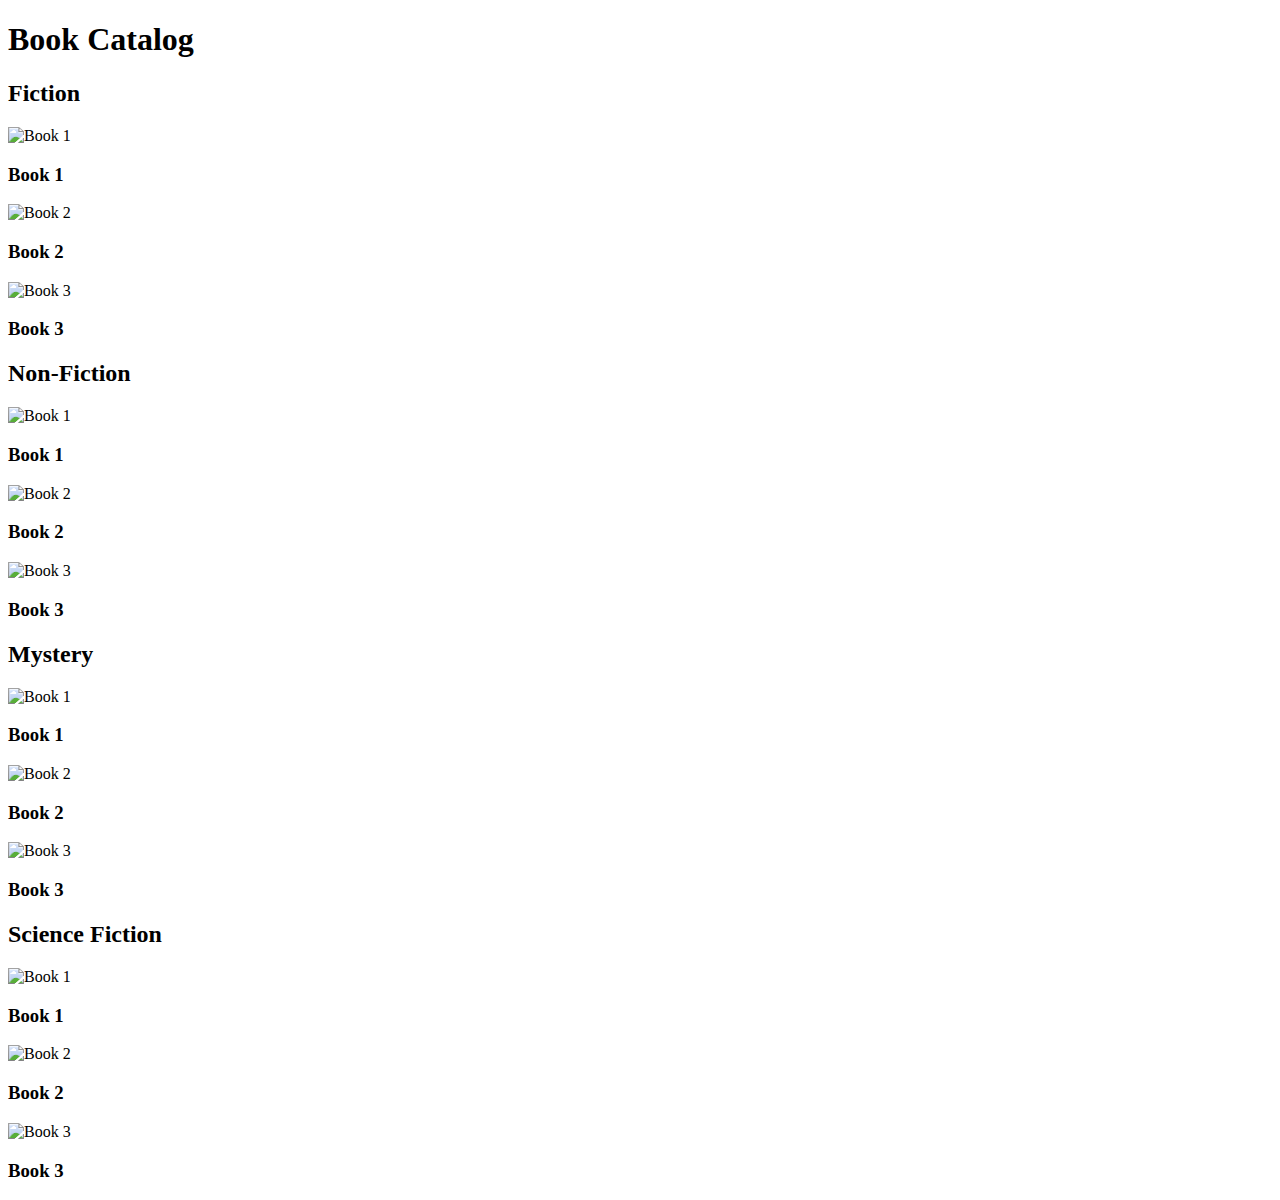
==== catalog.html @ f9148fa6 "Add files via upload" ====
<!DOCTYPE html>
<html lang="en">
<head>
  <meta charset="UTF-8">
  <meta name="viewport" content="width=device-width, initial-scale=1.0">
  <title>Book Catalog</title>
  <link rel="stylesheet" href="./css/styles2.css">
</head>
<body>
  <header>
    <h1>Book Catalog</h1>
  </header>
  <div class="container">
    <div class="category">
      <h2>Fiction</h2>
      <div class="books">
        <div class="book">
          <img src="https://mpd-biblio-covers.imgix.net/9781250267689.jpg?w=450" alt="Book 1">
          <h3>Book 1</h3>
        </div>
        <div class="book">
          <img src="https://www.hachettebookgroup.com/wp-content/uploads/2020/08/9780316341868-2.jpg" alt="Book 2">
          <h3>Book 2</h3>
        </div>
        <div class="book">
          <img src="https://www.hachettebookgroup.com/wp-content/uploads/2021/04/9780316440899-1.jpg" alt="Book 3">
          <h3>Book 3</h3>
        </div>
        <!-- Add more books as needed -->
      </div>
    </div>

    <div class="category">
      <h2>Non-Fiction</h2>
      <div class="books">
        <div class="book">
          <img src="https://b2600043.smushcdn.com/2600043/wp-content/uploads/2019/07/dr_einstein_universe.jpg?lossy=0&strip=1&webp=1" alt="Book 1">
          <h3>Book 1</h3>
        </div>
        <div class="book">
          <img src="https://pictures.abebooks.com/isbn/9780553256154-us.jpg" alt="Book 2">
          <h3>Book 2</h3>
        </div>
        <div class="book">
          <img src="https://pictures.abebooks.com/isbn/9780553176988-us.jpg" alt="Book 3">
          <h3>Book 3</h3>
        </div>
      </div>
    </div>

    <div class="category">
      <h2>Mystery</h2>
      <div class="books">
        <div class="book">
          <img src="https://www.beyondthebookends.com/wp-content/uploads/2020/01/Mr.-Lemoncello.jpg" alt="Book 1">
          <h3>Book 1</h3>
        </div>
        <div class="book">
          <img src="https://i1.wp.com/www.denverpost.com/wp-content/uploads/2021/12/TDP-Z-OTHERFAMILY-01.jpg?fit=620%2C9999px&ssl=1" alt="Book 2">
          <h3>Book 2</h3>
        </div>
        <div class="book">
          <img src="https://novelonmymind.com/wp-content/uploads/2023/03/Gone-Girl-by-Gillian-Flynn.jpg" alt="Book 3">
          <h3>Book 3</h3>
        </div>
      </div>
    </div>

    <div class="category">
      <h2>Science Fiction</h2>
      <div class="books">
        <div class="book">
          <img src="https://cdn.vox-cdn.com/thumbor/ttKjmXVgjA0FtaaQQLfR5UMiI4g=/0x0:792x1200/1120x0/filters:focal(0x0:792x1200):format(webp):no_upscale()/cdn.vox-cdn.com/uploads/chorus_asset/file/21960146/61JfGcL2ljL.jpg" alt="Book 1">
          <h3>Book 1</h3>
        </div>
        <div class="book">
          <img src="https://cdn.vox-cdn.com/thumbor/G_ZqKaPY1tRaDyFS3DszLiRJL5k=/0x0:1399x2100/1120x0/filters:focal(0x0:1399x2100):format(webp):no_upscale()/cdn.vox-cdn.com/uploads/chorus_asset/file/21960151/71UH89XIA8L.jpg" alt="Book 2">
          <h3>Book 2</h3>
        </div>
        <div class="book">
          <img src="https://cdn.vox-cdn.com/thumbor/VRdm78HCL4fMvqIkQNUHKml1N9Y=/0x0:1661x2560/1120x0/filters:focal(0x0:1661x2560):format(webp):no_upscale()/cdn.vox-cdn.com/uploads/chorus_asset/file/21960160/91npjUXXkzL.jpg" alt="Book 3">
          <h3>Book 3</h3>
        </div>
      </div>
    </div>
  </div>

</body>
</html>
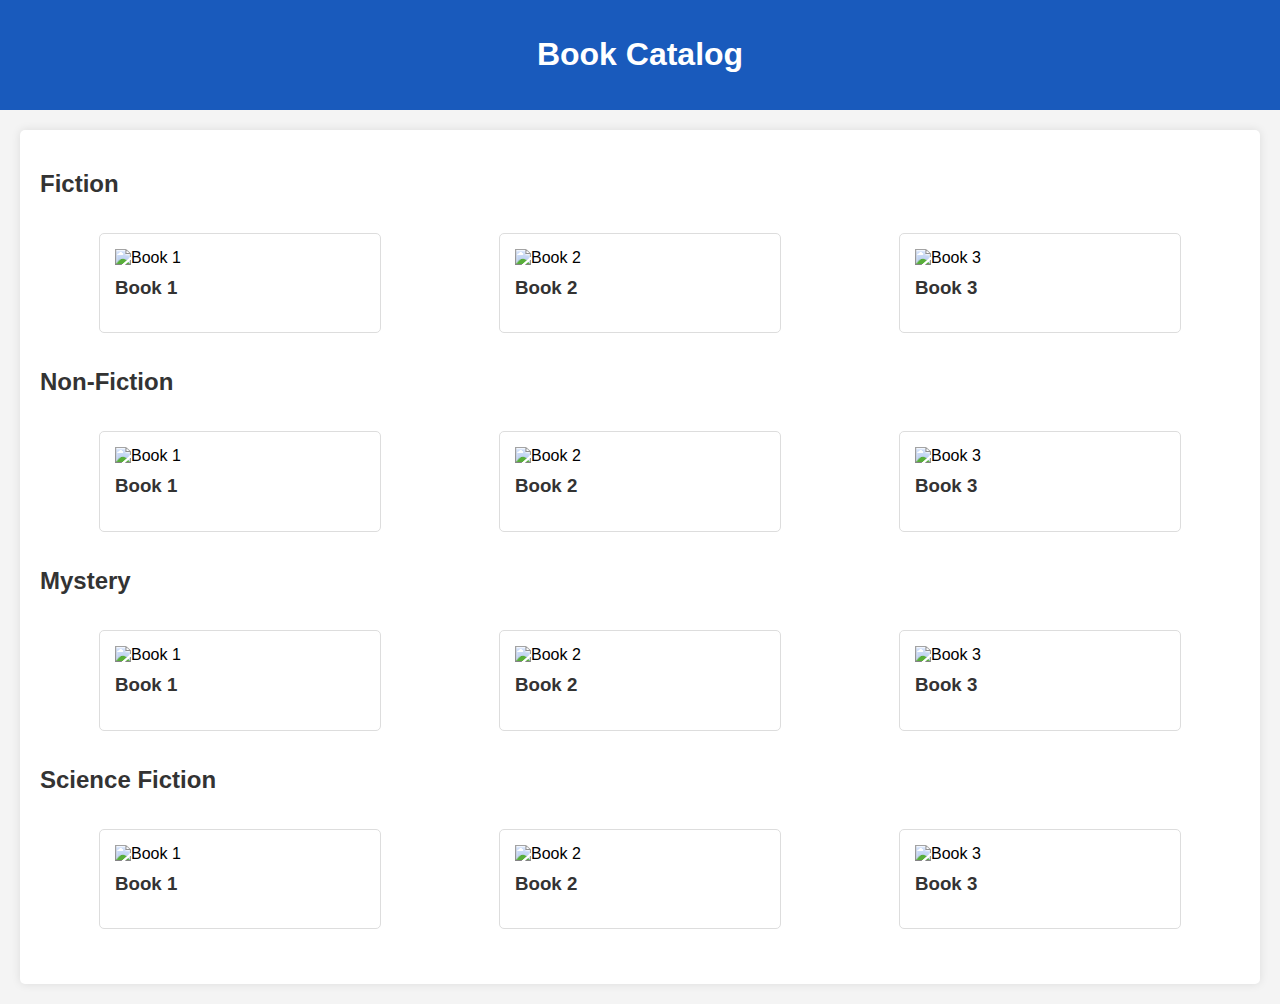
==== commit 040c6cff: "Add files via upload" ====
--- a/catalog.html
+++ b/catalog.html
@@ -4,7 +4,70 @@
   <meta charset="UTF-8">
   <meta name="viewport" content="width=device-width, initial-scale=1.0">
   <title>Book Catalog</title>
-  <link rel="stylesheet" href="./css/styles2.css">
+  <link rel="stylesheet" href="./css/styl2.css">
+  <style>
+    body {
+  font-family: Arial, sans-serif;
+  margin: 0;
+  padding: 0;
+  background-color: #f4f4f4;
+}
+
+header {
+  background-color: #195abc;
+  color: #fff;
+  padding: 15px;
+  text-align: center;
+}
+
+.container {
+  max-width: 1200px;
+  margin: 20px auto;
+  padding: 20px;
+  background-color: #fff;
+  box-shadow: 0 0 10px rgba(0, 0, 0, 0.1);
+  border-radius: 5px;
+}
+
+.category {
+  margin-bottom: 20px;
+}
+
+h2 {
+  color: #333;
+}
+
+.books {
+  display: flex;
+  flex-wrap: wrap;
+  justify-content: space-around;
+}
+
+.book {
+  width: 250px;
+  margin: 15px;
+  padding: 15px;
+  border: 1px solid #ddd;
+  border-radius: 5px;
+  background-color: #fff;
+}
+
+.book img {
+  max-width: 100%;
+  height: auto;
+}
+
+.book h3 {
+  color: #333;
+  margin-top: 10px;
+}
+
+@media screen and (max-width: 600px) {
+  .book {
+    width: 100%;
+  }
+}
+  </style>
 </head>
 <body>
   <header>
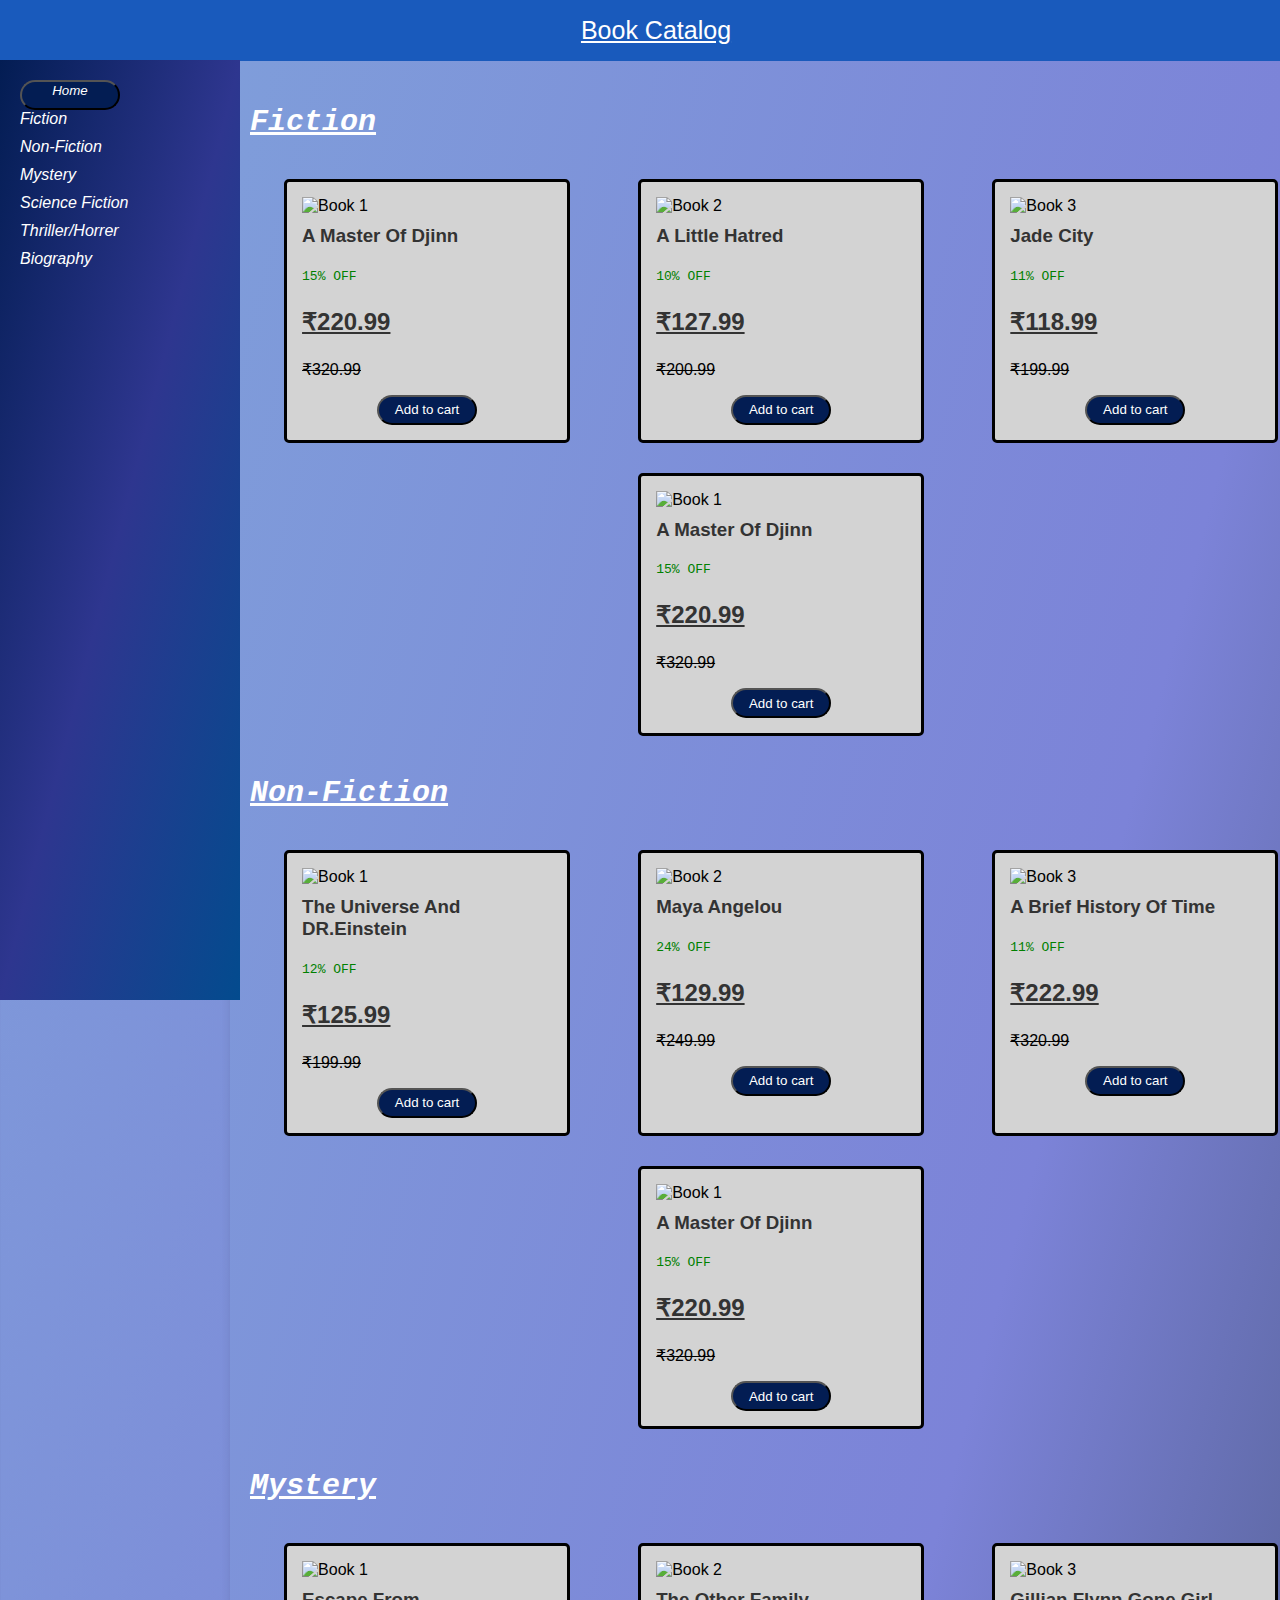
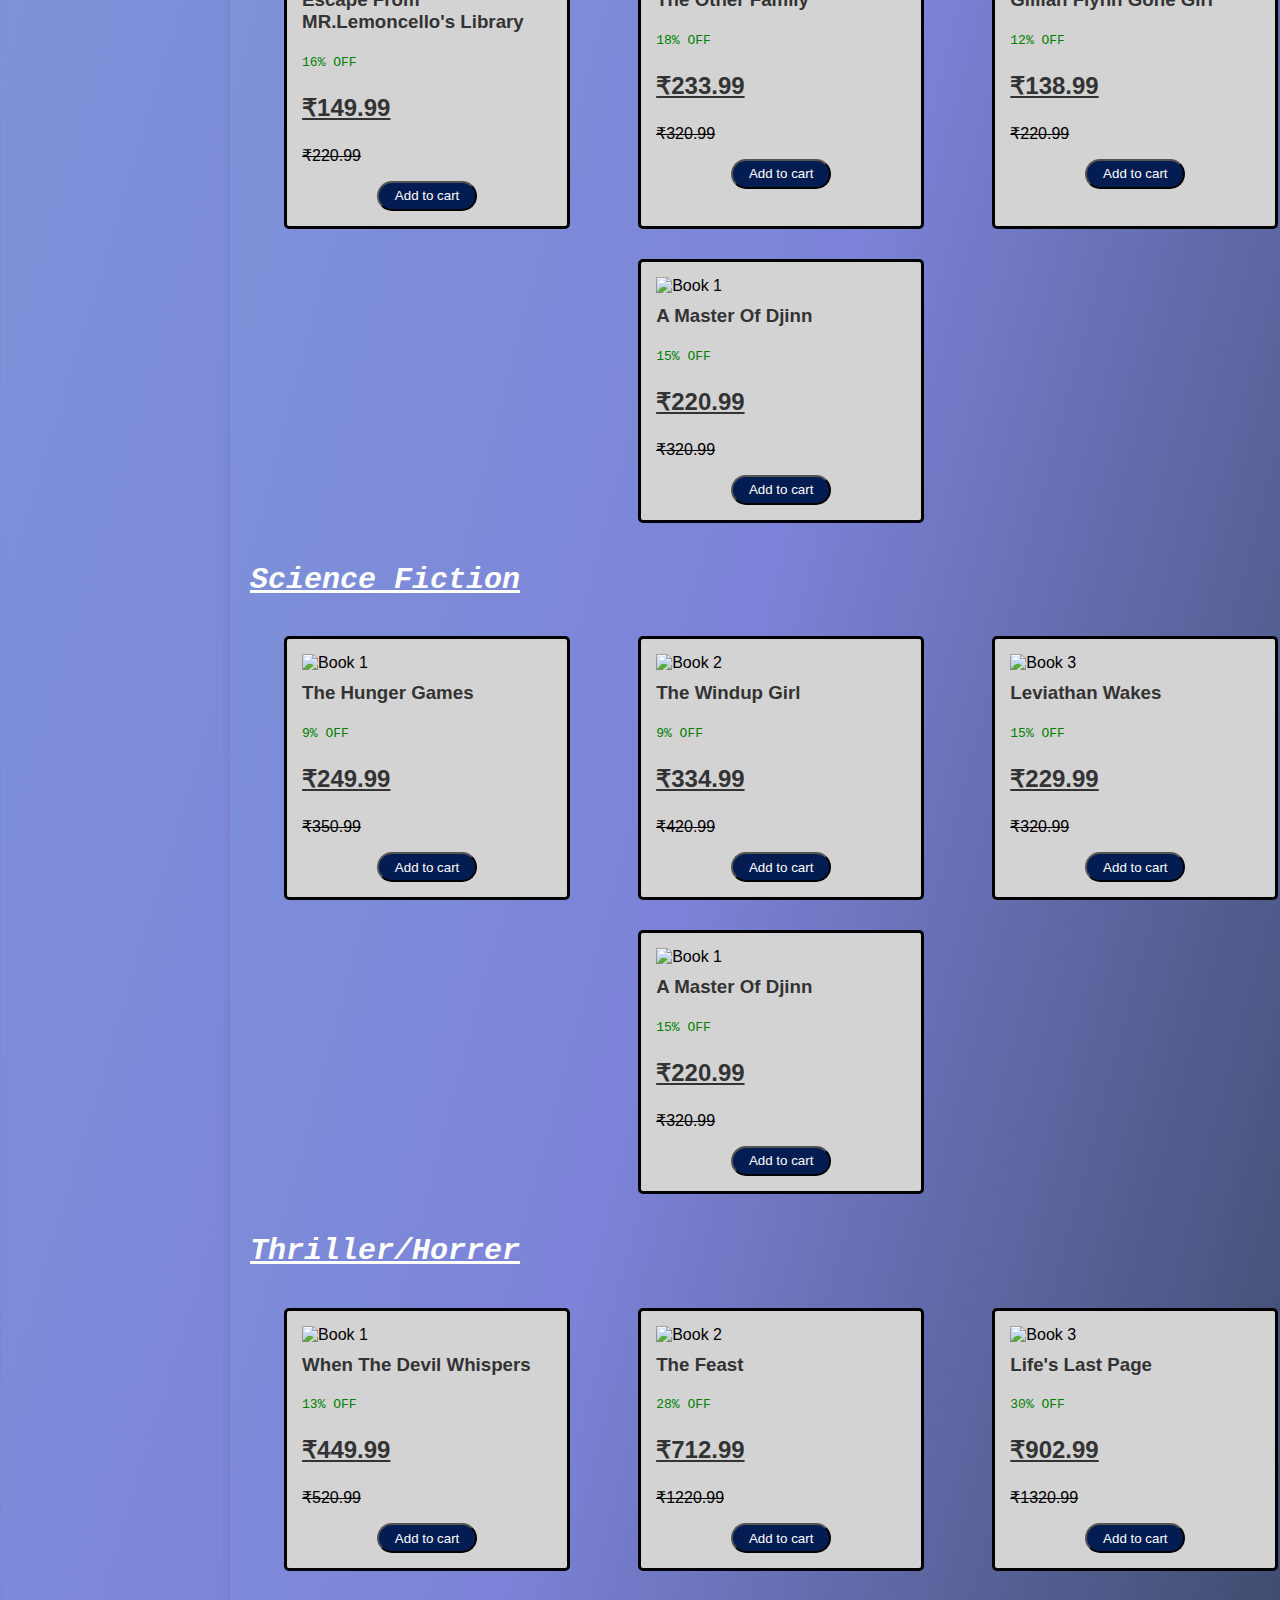
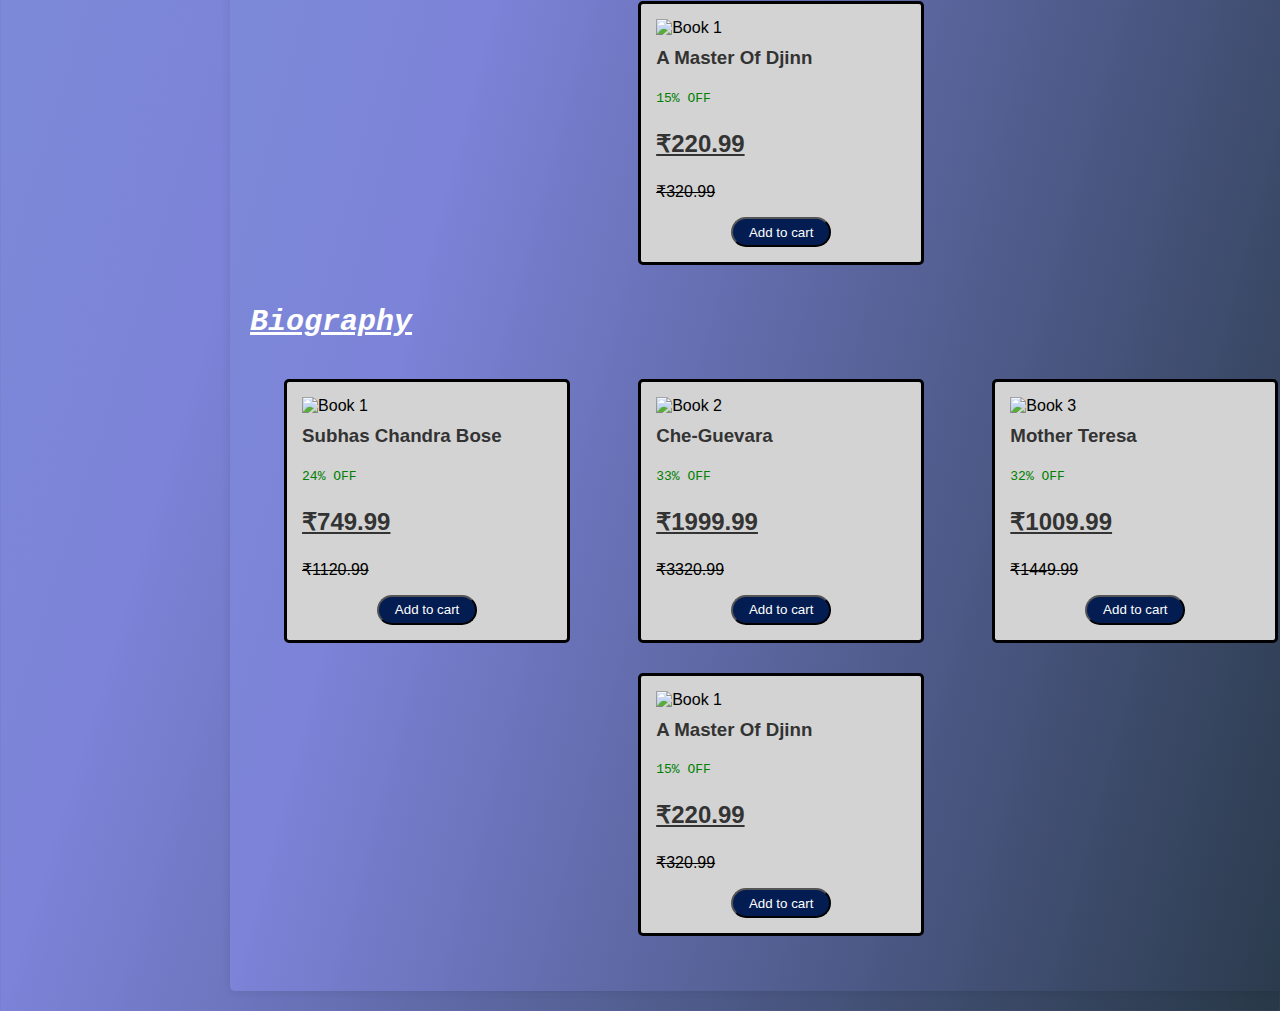
==== commit dbfcfb6d: "Add files via upload" ====
--- a/catalog.html
+++ b/catalog.html
@@ -10,23 +10,32 @@
   font-family: Arial, sans-serif;
   margin: 0;
   padding: 0;
-  background-color: #f4f4f4;
-}
-
-header {
+  background: linear-gradient(to bottom right,#7f9dda,#7c83d8, #283847);
+  overflow-x: hidden;
+}
+header nav{
+  font-size: 25px;
   background-color: #195abc;
-  color: #fff;
-  padding: 15px;
-  text-align: center;
-}
-
+  color: #fff;  
+  padding: 16px;
+  text-align:center;
+  position: fixed;
+  width: 100%;
+}
+header nav:hover{
+  text-decoration: underline;
+}
 .container {
-  max-width: 1200px;
   margin: 20px auto;
+  margin-top: 60px;
+  margin-right: 30px;
+  margin-left: 230px;
   padding: 20px;
-  background-color: #fff;
+  background: linear-gradient(to bottom right,#7f9dda,#7c83d8, #283847);
   box-shadow: 0 0 10px rgba(0, 0, 0, 0.1);
   border-radius: 5px;
+  width: 83%;
+  padding-right: 1rem;
 }
 
 .category {
@@ -47,9 +56,9 @@
   width: 250px;
   margin: 15px;
   padding: 15px;
-  border: 1px solid #ddd;
+  border: 3px solid black;
   border-radius: 5px;
-  background-color: #fff;
+  background-color: lightgrey;
 }
 
 .book img {
@@ -61,92 +70,352 @@
   color: #333;
   margin-top: 10px;
 }
-
 @media screen and (max-width: 600px) {
   .book {
     width: 100%;
   }
 }
+body {
+      display: flex;
+    }
+
+    /* Sidebar styles */
+    aside {
+      margin-top: 60px;
+      margin-right: 1px;
+      width: 200px;
+      background: linear-gradient(to bottom right,#031d53,#2e368f, #034b8e);
+      padding: 20px;
+      color: #031830;
+      transition: margin-left 0.5s;
+      position: fixed;
+      height: 100%;
+      overflow-y: auto;
+    }
+
+    aside a {
+      font-style: italic;
+      display: block;
+      color: #ffffff;
+      text-decoration: none;
+      margin-bottom: 10px;
+    }
+    aside a:hover {
+  text-decoration: underline;
+}
+    .menu-btn {
+      font-size: 20px;
+      cursor: pointer;
+      color: #fff;
+      margin-right: 10px;
+      display: none; /* Initially hide on larger screens */
+    }
+
+    @media screen and (max-width: 768px) {
+      aside {
+        margin-left: -200px;
+      }
+
+      .menu-btn {
+        display: block;
+      }
+    }
+
+    .main-content {
+      flex-grow: 1;
+    }
+.book-titles{
+  color: #fff;
+  font-size: 30px;
+  font-style: italic;
+  font-family: monospace;
+}
+.btncart{
+  background-color: #031d53;
+  border-radius: 20px;
+  height: 30px;
+  width: 100px;
+  margin: 10px solid black;
+  color: white;
+}
+button:hover{
+  text-transform: uppercase;
+  height: 40px;
+  width: 130px;
+}
+
   </style>
 </head>
 <body>
-  <header>
-    <h1>Book Catalog</h1>
-  </header>
+   <header><nav>Book Catalog</nav></header>
+  <aside>
+    <span class="menu-btn" onclick="toggleSidebar">&#10006;</span>
+    <button class="btncart"><a href="./index.html">Home</a></button>
+    <a href="#fiction" onclick="scrollToSection('Fiction')">Fiction</a>
+    <a href="#non-fiction" onclick="scrollToSection('Non-Fiction')">Non-Fiction</a>
+    <a href="#mystery" onclick="scrollToSection('Mystery')">Mystery</a>
+    <a href="#science-fiction" onclick="scrollToSection('Science')">Science Fiction</a>
+    <a href="#thriller" onclick="scrollToSection('Thriller')">Thriller/Horrer</a>
+    <a href="#biography" onclick="scrollToSection('Biography')">Biography</a>
+    <!-- Add more categories as needed -->
+  </aside>
+  <main>
   <div class="container">
     <div class="category">
-      <h2>Fiction</h2>
-      <div class="books">
-        <div class="book">
-          <img src="https://mpd-biblio-covers.imgix.net/9781250267689.jpg?w=450" alt="Book 1">
-          <h3>Book 1</h3>
+      <h2 class="book-titles" id="Fiction"><u>Fiction</u></h2>
+      <div class="books">
+        <div class="book">
+          <img src="https://mpd-biblio-covers.imgix.net/9781250267689.jpg?w=450" alt="Book 1">
+          <h3>A Master Of Djinn</h3>
+<p style="color:green">
+<code>15% OFF</code>
+<h2><p><u>₹220.99</u></p></h2>
+<del>₹320.99</p>
+  <center><button class="btncart">Add to cart</button></center>
         </div>
         <div class="book">
           <img src="https://www.hachettebookgroup.com/wp-content/uploads/2020/08/9780316341868-2.jpg" alt="Book 2">
-          <h3>Book 2</h3>
+          <h3>A Little Hatred</h3>
+<p style="color:green">
+<code>10% OFF</code>
+<h2><p><u>₹127.99</u></p></h2>
+<del>₹200.99</p>
+  <center><button class="btncart">Add to cart</button></center>
         </div>
         <div class="book">
           <img src="https://www.hachettebookgroup.com/wp-content/uploads/2021/04/9780316440899-1.jpg" alt="Book 3">
-          <h3>Book 3</h3>
-        </div>
-        <!-- Add more books as needed -->
-      </div>
-    </div>
-
+          <h3>Jade City</h3>
+<p style="color:green">
+<code>11% OFF</code>
+<h2><p><u>₹118.99</u></p></h2>
+<del>₹199.99</p>
+<center><button class="btncart">Add to cart</button></center>
+        </div>
+        <div class="book">
+          <img src="https://mpd-biblio-covers.imgix.net/9781250267689.jpg?w=450" alt="Book 1">
+          <h3>A Master Of Djinn</h3>
+<p style="color:green">
+<code>15% OFF</code>
+<h2><p><u>₹220.99</u></p></h2>
+<del>₹320.99</p>
+  <center><button class="btncart">Add to cart</button></center>
+        </div>
+      </div>
+    </div>
     <div class="category">
-      <h2>Non-Fiction</h2>
+      <h2 class="book-titles" id="Non-Fiction"><u>Non-Fiction</u></h2>
       <div class="books">
         <div class="book">
           <img src="https://b2600043.smushcdn.com/2600043/wp-content/uploads/2019/07/dr_einstein_universe.jpg?lossy=0&strip=1&webp=1" alt="Book 1">
-          <h3>Book 1</h3>
+          <h3>The Universe And DR.Einstein</h3>
+<p style="color:green">
+<code>12% OFF</code>
+<h2><p><u>₹125.99</u></p></h2>
+<del>₹199.99</p>
+  <center><button class="btncart">Add to cart</button></center>
         </div>
         <div class="book">
           <img src="https://pictures.abebooks.com/isbn/9780553256154-us.jpg" alt="Book 2">
-          <h3>Book 2</h3>
+          <h3>Maya Angelou</h3>
+<p style="color:green">
+<code>24% OFF</code>
+<h2><p><u>₹129.99</u></p></h2>
+<del>₹249.99</p>
+  <center><button class="btncart">Add to cart</button></center>
         </div>
         <div class="book">
           <img src="https://pictures.abebooks.com/isbn/9780553176988-us.jpg" alt="Book 3">
-          <h3>Book 3</h3>
-        </div>
-      </div>
-    </div>
-
+          <h3>A Brief History Of Time</h3>
+<p style="color:green">
+<code>11% OFF</code>
+<h2><p><u>₹222.99</u></p></h2>
+<del>₹320.99</p>
+  <center><button class="btncart">Add to cart</button></center>
+        </div>
+        <div class="book">
+          <img src="https://mpd-biblio-covers.imgix.net/9781250267689.jpg?w=450" alt="Book 1">
+          <h3>A Master Of Djinn</h3>
+<p style="color:green">
+<code>15% OFF</code>
+<h2><p><u>₹220.99</u></p></h2>
+<del>₹320.99</p>
+  <center><button class="btncart">Add to cart</button></center>
+        </div>
+      </div>
+    </div>
     <div class="category">
-      <h2>Mystery</h2>
+      <h2 class="book-titles" id="Mystery"><u>Mystery</u></h2>
       <div class="books">
         <div class="book">
           <img src="https://www.beyondthebookends.com/wp-content/uploads/2020/01/Mr.-Lemoncello.jpg" alt="Book 1">
-          <h3>Book 1</h3>
+          <h3>Escape From MR.Lemoncello's Library</h3>
+<p style="color:green">
+<code>16% OFF</code>
+<h2><p><u>₹149.99</u></p></h2>
+<del>₹220.99</p>
+  <center><button class="btncart">Add to cart</button></center>
         </div>
         <div class="book">
           <img src="https://i1.wp.com/www.denverpost.com/wp-content/uploads/2021/12/TDP-Z-OTHERFAMILY-01.jpg?fit=620%2C9999px&ssl=1" alt="Book 2">
-          <h3>Book 2</h3>
+          <h3>The Other Family</h3>
+<p style="color:green">
+<code>18% OFF</code>
+<h2><p><u>₹233.99</u></p></h2>
+<del>₹320.99</p>
+  <center><button class="btncart">Add to cart</button></center>
         </div>
         <div class="book">
           <img src="https://novelonmymind.com/wp-content/uploads/2023/03/Gone-Girl-by-Gillian-Flynn.jpg" alt="Book 3">
-          <h3>Book 3</h3>
-        </div>
-      </div>
-    </div>
-
+          <h3>Gillian Flynn Gone Girl</h3>
+<p style="color:green">
+<code>12% OFF</code>
+<h2><p><u>₹138.99</u></p></h2>
+<del>₹220.99</p>
+  <center><button class="btncart">Add to cart</button></center>
+        </div>
+        <div class="book">
+          <img src="https://mpd-biblio-covers.imgix.net/9781250267689.jpg?w=450" alt="Book 1">
+          <h3>A Master Of Djinn</h3>
+<p style="color:green">
+<code>15% OFF</code>
+<h2><p><u>₹220.99</u></p></h2>
+<del>₹320.99</p>
+  <center><button class="btncart">Add to cart</button></center>
+        </div>
+      </div>
+    </div>
     <div class="category">
-      <h2>Science Fiction</h2>
+      <h2 class="book-titles" id="Science"><u>Science Fiction</u></h2>
       <div class="books">
         <div class="book">
           <img src="https://cdn.vox-cdn.com/thumbor/ttKjmXVgjA0FtaaQQLfR5UMiI4g=/0x0:792x1200/1120x0/filters:focal(0x0:792x1200):format(webp):no_upscale()/cdn.vox-cdn.com/uploads/chorus_asset/file/21960146/61JfGcL2ljL.jpg" alt="Book 1">
-          <h3>Book 1</h3>
+          <h3>The Hunger Games</h3>
+<p style="color:green">
+<code>9% OFF</code>
+<h2><p><u>₹249.99</u></p></h2>
+<del>₹350.99</p>
+  <center><button class="btncart">Add to cart</button></center>
         </div>
         <div class="book">
           <img src="https://cdn.vox-cdn.com/thumbor/G_ZqKaPY1tRaDyFS3DszLiRJL5k=/0x0:1399x2100/1120x0/filters:focal(0x0:1399x2100):format(webp):no_upscale()/cdn.vox-cdn.com/uploads/chorus_asset/file/21960151/71UH89XIA8L.jpg" alt="Book 2">
-          <h3>Book 2</h3>
+          <h3>The Windup Girl</h3>
+<p style="color:green">
+<code>9% OFF</code>
+<h2><p><u>₹334.99</u></p></h2>
+<del>₹420.99</p>
+  <center><button class="btncart">Add to cart</button></center>
         </div>
         <div class="book">
           <img src="https://cdn.vox-cdn.com/thumbor/VRdm78HCL4fMvqIkQNUHKml1N9Y=/0x0:1661x2560/1120x0/filters:focal(0x0:1661x2560):format(webp):no_upscale()/cdn.vox-cdn.com/uploads/chorus_asset/file/21960160/91npjUXXkzL.jpg" alt="Book 3">
-          <h3>Book 3</h3>
-        </div>
+          <h3>Leviathan Wakes</h3>
+<p style="color:green">
+<code>15% OFF</code>
+<h2><p><u>₹229.99</u></p></h2>
+<del>₹320.99</p>
+  <center><button class="btncart">Add to cart</button></center>
+        </div>
+        <div class="book">
+          <img src="https://mpd-biblio-covers.imgix.net/9781250267689.jpg?w=450" alt="Book 1">
+          <h3>A Master Of Djinn</h3>
+<p style="color:green">
+<code>15% OFF</code>
+<h2><p><u>₹220.99</u></p></h2>
+<del>₹320.99</p>
+  <center><button class="btncart">Add to cart</button></center>
+        </div>
+      </div>
+    </div>
+ <div class="category">
+      <h2 class="book-titles" id="Thriller"><u>Thriller/Horrer</u></h2>
+      <div class="books">
+        <div class="book">
+          <img src="https://newsvoir.com/images/article/image1/10807_p4.jpg" alt="Book 1">
+          <h3>When The Devil Whispers</h3>
+<p style="color:green">
+<code>13% OFF</code>
+<h2><p><u>₹449.99</u></p></h2>
+<del>₹520.99</p>
+  <center><button class="btncart">Add to cart</button></center>
+        </div>
+        <div class="book">
+          <img src="https://w0.peakpx.com/wallpaper/227/976/HD-wallpaper-the-feast-book-stranger-horror-new-theme-thriller-wierd.jpg?fit=620%2C9999px&ssl=1" alt="Book 2">
+          <h3>The Feast</h3>
+<p style="color:green">
+<code>28% OFF</code>
+<h2><p><u>₹712.99</u></p></h2>
+<del>₹1220.99</p>
+  <center><button class="btncart">Add to cart</button></center>
+        </div>
+        <div class="book">
+          <img src="https://bookois.com/uploads/1696197999506-LIFES%20LAST%20PAGE%20COVER.jpg" alt="Book 3">
+          <h3>Life's Last Page</h3>
+<p style="color:green">
+<code>30% OFF</code>
+<h2><p><u>₹902.99</u></p></h2>
+<del>₹1320.99</p>
+  <center><button class="btncart">Add to cart</button></center>
+        </div>
+        <div class="book">
+          <img src="https://mpd-biblio-covers.imgix.net/9781250267689.jpg?w=450" alt="Book 1">
+          <h3>A Master Of Djinn</h3>
+<p style="color:green">
+<code>15% OFF</code>
+<h2><p><u>₹220.99</u></p></h2>
+<del>₹320.99</p>
+  <center><button class="btncart">Add to cart</button></center>
+        </div>
+      </div>
+    </div>
+ <div class="category">
+      <h2 class="book-titles" id="Biography"><u>Biography</u></h2>
+      <div class="books">
+        <div class="book">
+          <img src="https://cdn.kobo.com/book-images/2b2aa79c-dc4c-4eb1-bc87-be501c31ac68/1200/1200/False/subhas-chandra-bose-5.jpg" alt="Book 1">
+          <h3>Subhas Chandra Bose</h3>
+<p style="color:green">
+<code>24% OFF</code>
+<h2><p><u>₹749.99</u></p></h2>
+<del>₹1120.99</p>
+  <center><button class="btncart">Add to cart</button></center>
+        </div>
+        <div class="book">
+          <img src="https://m.media-amazon.com/images/W/MEDIAX_792452-T2/images/I/713JggHb4YS.AC_UF1000,1000_QL80.jpg?fit=620%2C9999px&ssl=1" alt="Book 2">
+          <h3>Che-Guevara</h3>
+<p style="color:green">
+<code>33% OFF</code>
+<h2><p><u>₹1999.99</u></p></h2>
+<del>₹3320.99</p>
+  <center><button class="btncart">Add to cart</button></center>
+        </div>
+        <div class="book">
+          <img src="https://1.bp.blogspot.com/-UBMyAOlqEf8/XPFyPa2rEII/AAAAAAAAAJ8/Qm8S41-jHg8NbMMLTOx2YR2hRCbR1RkCwCLcBGAs/s1600/IMG_20190531_235606.jpg" alt="Book 3">
+          <h3>Mother Teresa</h3>
+<p style="color:green">
+<code>32% OFF</code>
+<h2><p><u>₹1009.99</u></p></h2>
+<del>₹1449.99</p>
+  <center><button class="btncart">Add to cart</button></center>
+       </div>
+       <div class="book">
+        <img src="https://mpd-biblio-covers.imgix.net/9781250267689.jpg?w=450" alt="Book 1">
+        <h3>A Master Of Djinn</h3>
+<p style="color:green">
+<code>15% OFF</code>
+<h2><p><u>₹220.99</u></p></h2>
+<del>₹320.99</p>
+<center><button class="btncart">Add to cart</button></center>
+      </div>
       </div>
     </div>
   </div>
-
+  </main>
+  <script>
+    function scrollToSection(sectionId) {
+      const section = document.getElementById(sectionId);
+      if (section) {
+        section.scrollIntoView({ behavior: 'smooth' });
+      }
+    }
+  </script>
 </body>
-</html>
+</html>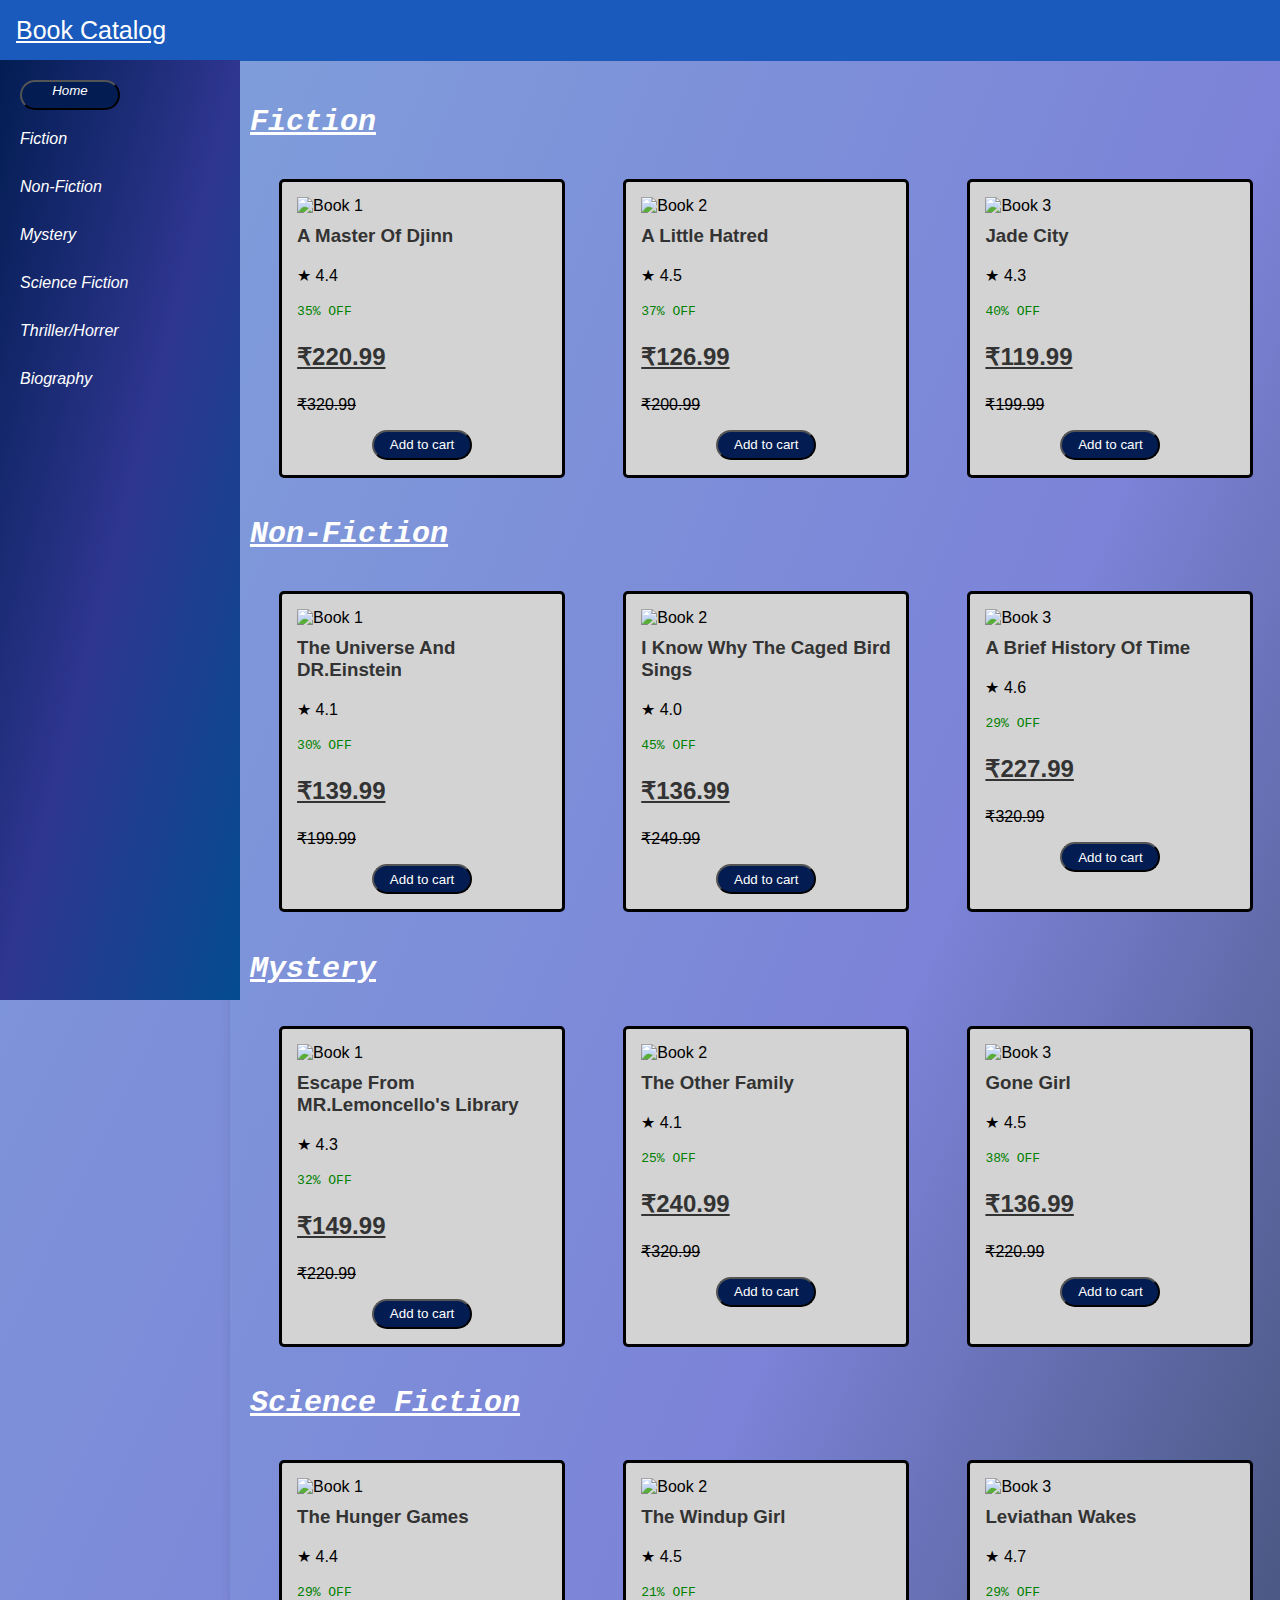
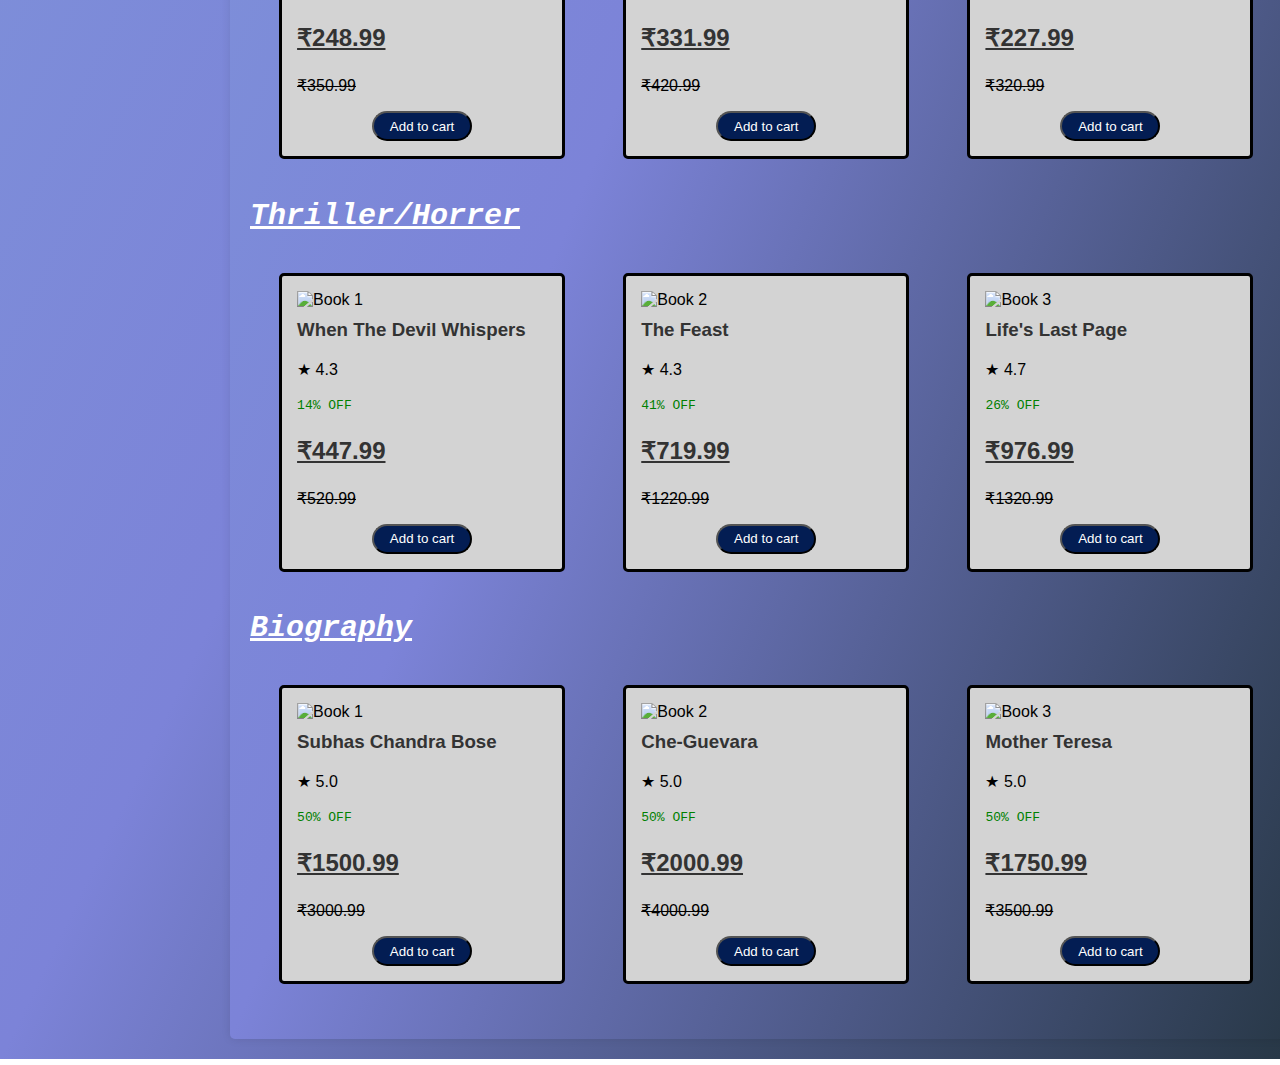
==== commit 244cc7e9: "Add files via upload" ====
--- a/catalog.html
+++ b/catalog.html
@@ -18,7 +18,7 @@
   background-color: #195abc;
   color: #fff;  
   padding: 16px;
-  text-align:center;
+  text-align:left;
   position: fixed;
   width: 100%;
 }
@@ -78,8 +78,6 @@
 body {
       display: flex;
     }
-
-    /* Sidebar styles */
     aside {
       margin-top: 60px;
       margin-right: 1px;
@@ -108,7 +106,7 @@
       cursor: pointer;
       color: #fff;
       margin-right: 10px;
-      display: none; /* Initially hide on larger screens */
+      display: none;
     }
 
     @media screen and (max-width: 768px) {
@@ -143,6 +141,9 @@
   height: 40px;
   width: 130px;
 }
+.neww{
+  padding-top: 20px;
+}
 
   </style>
 </head>
@@ -151,13 +152,12 @@
   <aside>
     <span class="menu-btn" onclick="toggleSidebar">&#10006;</span>
     <button class="btncart"><a href="./index.html">Home</a></button>
-    <a href="#fiction" onclick="scrollToSection('Fiction')">Fiction</a>
-    <a href="#non-fiction" onclick="scrollToSection('Non-Fiction')">Non-Fiction</a>
-    <a href="#mystery" onclick="scrollToSection('Mystery')">Mystery</a>
-    <a href="#science-fiction" onclick="scrollToSection('Science')">Science Fiction</a>
-    <a href="#thriller" onclick="scrollToSection('Thriller')">Thriller/Horrer</a>
-    <a href="#biography" onclick="scrollToSection('Biography')">Biography</a>
-    <!-- Add more categories as needed -->
+    <a href="#fiction" class="neww" onclick="scrollToSection('Fiction')">Fiction</a>
+    <a href="#non-fiction" class="neww" onclick="scrollToSection('Non-Fiction')">Non-Fiction</a>
+    <a href="#mystery" class="neww" onclick="scrollToSection('Mystery')">Mystery</a>
+    <a href="#science-fiction" class="neww" onclick="scrollToSection('Science')">Science Fiction</a>
+    <a href="#thriller" class="neww" onclick="scrollToSection('Thriller')">Thriller/Horrer</a>
+    <a href="#biography" class="neww" onclick="scrollToSection('Biography')">Biography</a>
   </aside>
   <main>
   <div class="container">
@@ -167,8 +167,10 @@
         <div class="book">
           <img src="https://mpd-biblio-covers.imgix.net/9781250267689.jpg?w=450" alt="Book 1">
           <h3>A Master Of Djinn</h3>
-<p style="color:green">
-<code>15% OFF</code>
+<span>&#9733;</span>
+<span class="rating-number">4.4</span>
+<p style="color:green">
+<code>35% OFF</code>
 <h2><p><u>₹220.99</u></p></h2>
 <del>₹320.99</p>
   <center><button class="btncart">Add to cart</button></center>
@@ -176,30 +178,25 @@
         <div class="book">
           <img src="https://www.hachettebookgroup.com/wp-content/uploads/2020/08/9780316341868-2.jpg" alt="Book 2">
           <h3>A Little Hatred</h3>
-<p style="color:green">
-<code>10% OFF</code>
-<h2><p><u>₹127.99</u></p></h2>
+<span>&#9733;</span>
+<span class="rating-number">4.5</span>
+<p style="color:green">
+<code>37% OFF</code>
+<h2><p><u>₹126.99</u></p></h2>
 <del>₹200.99</p>
   <center><button class="btncart">Add to cart</button></center>
         </div>
         <div class="book">
           <img src="https://www.hachettebookgroup.com/wp-content/uploads/2021/04/9780316440899-1.jpg" alt="Book 3">
           <h3>Jade City</h3>
-<p style="color:green">
-<code>11% OFF</code>
-<h2><p><u>₹118.99</u></p></h2>
+<span>&#9733;</span>
+<span class="rating-number">4.3</span>
+<p style="color:green">
+<code>40% OFF</code>
+<h2><p><u>₹119.99</u></p></h2>
 <del>₹199.99</p>
 <center><button class="btncart">Add to cart</button></center>
         </div>
-        <div class="book">
-          <img src="https://mpd-biblio-covers.imgix.net/9781250267689.jpg?w=450" alt="Book 1">
-          <h3>A Master Of Djinn</h3>
-<p style="color:green">
-<code>15% OFF</code>
-<h2><p><u>₹220.99</u></p></h2>
-<del>₹320.99</p>
-  <center><button class="btncart">Add to cart</button></center>
-        </div>
       </div>
     </div>
     <div class="category">
@@ -208,36 +205,33 @@
         <div class="book">
           <img src="https://b2600043.smushcdn.com/2600043/wp-content/uploads/2019/07/dr_einstein_universe.jpg?lossy=0&strip=1&webp=1" alt="Book 1">
           <h3>The Universe And DR.Einstein</h3>
-<p style="color:green">
-<code>12% OFF</code>
-<h2><p><u>₹125.99</u></p></h2>
+<span>&#9733;</span>
+<span class="rating-number">4.1</span>
+<p style="color:green">
+<code>30% OFF</code>
+<h2><p><u>₹139.99</u></p></h2>
 <del>₹199.99</p>
   <center><button class="btncart">Add to cart</button></center>
         </div>
         <div class="book">
           <img src="https://pictures.abebooks.com/isbn/9780553256154-us.jpg" alt="Book 2">
-          <h3>Maya Angelou</h3>
-<p style="color:green">
-<code>24% OFF</code>
-<h2><p><u>₹129.99</u></p></h2>
+          <h3>I Know Why The Caged Bird Sings</h3>
+<span>&#9733;</span>
+<span class="rating-number">4.0</span>
+<p style="color:green">
+<code>45% OFF</code>
+<h2><p><u>₹136.99</u></p></h2>
 <del>₹249.99</p>
   <center><button class="btncart">Add to cart</button></center>
         </div>
         <div class="book">
           <img src="https://pictures.abebooks.com/isbn/9780553176988-us.jpg" alt="Book 3">
           <h3>A Brief History Of Time</h3>
-<p style="color:green">
-<code>11% OFF</code>
-<h2><p><u>₹222.99</u></p></h2>
-<del>₹320.99</p>
-  <center><button class="btncart">Add to cart</button></center>
-        </div>
-        <div class="book">
-          <img src="https://mpd-biblio-covers.imgix.net/9781250267689.jpg?w=450" alt="Book 1">
-          <h3>A Master Of Djinn</h3>
-<p style="color:green">
-<code>15% OFF</code>
-<h2><p><u>₹220.99</u></p></h2>
+<span>&#9733;</span>
+<span class="rating-number">4.6</span>
+<p style="color:green">
+<code>29% OFF</code>
+<h2><p><u>₹227.99</u></p></h2>
 <del>₹320.99</p>
   <center><button class="btncart">Add to cart</button></center>
         </div>
@@ -249,8 +243,10 @@
         <div class="book">
           <img src="https://www.beyondthebookends.com/wp-content/uploads/2020/01/Mr.-Lemoncello.jpg" alt="Book 1">
           <h3>Escape From MR.Lemoncello's Library</h3>
-<p style="color:green">
-<code>16% OFF</code>
+<span>&#9733;</span>
+<span class="rating-number">4.3</span>
+<p style="color:green">
+<code>32% OFF</code>
 <h2><p><u>₹149.99</u></p></h2>
 <del>₹220.99</p>
   <center><button class="btncart">Add to cart</button></center>
@@ -258,28 +254,23 @@
         <div class="book">
           <img src="https://i1.wp.com/www.denverpost.com/wp-content/uploads/2021/12/TDP-Z-OTHERFAMILY-01.jpg?fit=620%2C9999px&ssl=1" alt="Book 2">
           <h3>The Other Family</h3>
-<p style="color:green">
-<code>18% OFF</code>
-<h2><p><u>₹233.99</u></p></h2>
+<span>&#9733;</span>
+<span class="rating-number">4.1</span>
+<p style="color:green">
+<code>25% OFF</code>
+<h2><p><u>₹240.99</u></p></h2>
 <del>₹320.99</p>
   <center><button class="btncart">Add to cart</button></center>
         </div>
         <div class="book">
           <img src="https://novelonmymind.com/wp-content/uploads/2023/03/Gone-Girl-by-Gillian-Flynn.jpg" alt="Book 3">
-          <h3>Gillian Flynn Gone Girl</h3>
-<p style="color:green">
-<code>12% OFF</code>
-<h2><p><u>₹138.99</u></p></h2>
+          <h3>Gone Girl</h3>
+<span>&#9733;</span>
+<span class="rating-number">4.5</span>
+<p style="color:green">
+<code>38% OFF</code>
+<h2><p><u>₹136.99</u></p></h2>
 <del>₹220.99</p>
-  <center><button class="btncart">Add to cart</button></center>
-        </div>
-        <div class="book">
-          <img src="https://mpd-biblio-covers.imgix.net/9781250267689.jpg?w=450" alt="Book 1">
-          <h3>A Master Of Djinn</h3>
-<p style="color:green">
-<code>15% OFF</code>
-<h2><p><u>₹220.99</u></p></h2>
-<del>₹320.99</p>
   <center><button class="btncart">Add to cart</button></center>
         </div>
       </div>
@@ -290,36 +281,33 @@
         <div class="book">
           <img src="https://cdn.vox-cdn.com/thumbor/ttKjmXVgjA0FtaaQQLfR5UMiI4g=/0x0:792x1200/1120x0/filters:focal(0x0:792x1200):format(webp):no_upscale()/cdn.vox-cdn.com/uploads/chorus_asset/file/21960146/61JfGcL2ljL.jpg" alt="Book 1">
           <h3>The Hunger Games</h3>
-<p style="color:green">
-<code>9% OFF</code>
-<h2><p><u>₹249.99</u></p></h2>
+<span>&#9733;</span>
+<span class="rating-number">4.4</span>
+<p style="color:green">
+<code>29% OFF</code>
+<h2><p><u>₹248.99</u></p></h2>
 <del>₹350.99</p>
   <center><button class="btncart">Add to cart</button></center>
         </div>
         <div class="book">
           <img src="https://cdn.vox-cdn.com/thumbor/G_ZqKaPY1tRaDyFS3DszLiRJL5k=/0x0:1399x2100/1120x0/filters:focal(0x0:1399x2100):format(webp):no_upscale()/cdn.vox-cdn.com/uploads/chorus_asset/file/21960151/71UH89XIA8L.jpg" alt="Book 2">
           <h3>The Windup Girl</h3>
-<p style="color:green">
-<code>9% OFF</code>
-<h2><p><u>₹334.99</u></p></h2>
+<span>&#9733;</span>
+<span class="rating-number">4.5</span>
+<p style="color:green">
+<code>21% OFF</code>
+<h2><p><u>₹331.99</u></p></h2>
 <del>₹420.99</p>
   <center><button class="btncart">Add to cart</button></center>
         </div>
         <div class="book">
           <img src="https://cdn.vox-cdn.com/thumbor/VRdm78HCL4fMvqIkQNUHKml1N9Y=/0x0:1661x2560/1120x0/filters:focal(0x0:1661x2560):format(webp):no_upscale()/cdn.vox-cdn.com/uploads/chorus_asset/file/21960160/91npjUXXkzL.jpg" alt="Book 3">
           <h3>Leviathan Wakes</h3>
-<p style="color:green">
-<code>15% OFF</code>
-<h2><p><u>₹229.99</u></p></h2>
-<del>₹320.99</p>
-  <center><button class="btncart">Add to cart</button></center>
-        </div>
-        <div class="book">
-          <img src="https://mpd-biblio-covers.imgix.net/9781250267689.jpg?w=450" alt="Book 1">
-          <h3>A Master Of Djinn</h3>
-<p style="color:green">
-<code>15% OFF</code>
-<h2><p><u>₹220.99</u></p></h2>
+<span>&#9733;</span>
+<span class="rating-number">4.7</span>
+<p style="color:green">
+<code>29% OFF</code>
+<h2><p><u>₹227.99</u></p></h2>
 <del>₹320.99</p>
   <center><button class="btncart">Add to cart</button></center>
         </div>
@@ -331,37 +319,34 @@
         <div class="book">
           <img src="https://newsvoir.com/images/article/image1/10807_p4.jpg" alt="Book 1">
           <h3>When The Devil Whispers</h3>
-<p style="color:green">
-<code>13% OFF</code>
-<h2><p><u>₹449.99</u></p></h2>
+<span>&#9733;</span>
+<span class="rating-number">4.3</span>
+<p style="color:green">
+<code>14% OFF</code>
+<h2><p><u>₹447.99</u></p></h2>
 <del>₹520.99</p>
   <center><button class="btncart">Add to cart</button></center>
         </div>
         <div class="book">
           <img src="https://w0.peakpx.com/wallpaper/227/976/HD-wallpaper-the-feast-book-stranger-horror-new-theme-thriller-wierd.jpg?fit=620%2C9999px&ssl=1" alt="Book 2">
           <h3>The Feast</h3>
-<p style="color:green">
-<code>28% OFF</code>
-<h2><p><u>₹712.99</u></p></h2>
+<span>&#9733;</span>
+<span class="rating-number">4.3</span>
+<p style="color:green">
+<code>41% OFF</code>
+<h2><p><u>₹719.99</u></p></h2>
 <del>₹1220.99</p>
   <center><button class="btncart">Add to cart</button></center>
         </div>
         <div class="book">
           <img src="https://bookois.com/uploads/1696197999506-LIFES%20LAST%20PAGE%20COVER.jpg" alt="Book 3">
           <h3>Life's Last Page</h3>
-<p style="color:green">
-<code>30% OFF</code>
-<h2><p><u>₹902.99</u></p></h2>
+<span>&#9733;</span>
+<span class="rating-number">4.7</span>
+<p style="color:green">
+<code>26% OFF</code>
+<h2><p><u>₹976.99</u></p></h2>
 <del>₹1320.99</p>
-  <center><button class="btncart">Add to cart</button></center>
-        </div>
-        <div class="book">
-          <img src="https://mpd-biblio-covers.imgix.net/9781250267689.jpg?w=450" alt="Book 1">
-          <h3>A Master Of Djinn</h3>
-<p style="color:green">
-<code>15% OFF</code>
-<h2><p><u>₹220.99</u></p></h2>
-<del>₹320.99</p>
   <center><button class="btncart">Add to cart</button></center>
         </div>
       </div>
@@ -372,38 +357,35 @@
         <div class="book">
           <img src="https://cdn.kobo.com/book-images/2b2aa79c-dc4c-4eb1-bc87-be501c31ac68/1200/1200/False/subhas-chandra-bose-5.jpg" alt="Book 1">
           <h3>Subhas Chandra Bose</h3>
-<p style="color:green">
-<code>24% OFF</code>
-<h2><p><u>₹749.99</u></p></h2>
-<del>₹1120.99</p>
+<span>&#9733;</span>
+<span class="rating-number">5.0</span>
+<p style="color:green">
+<code>50% OFF</code>
+<h2><p><u>₹1500.99</u></p></h2>
+<del>₹3000.99</p>
   <center><button class="btncart">Add to cart</button></center>
         </div>
         <div class="book">
           <img src="https://m.media-amazon.com/images/W/MEDIAX_792452-T2/images/I/713JggHb4YS.AC_UF1000,1000_QL80.jpg?fit=620%2C9999px&ssl=1" alt="Book 2">
           <h3>Che-Guevara</h3>
-<p style="color:green">
-<code>33% OFF</code>
-<h2><p><u>₹1999.99</u></p></h2>
-<del>₹3320.99</p>
+<span>&#9733;</span>
+<span class="rating-number">5.0</span>
+<p style="color:green">
+<code>50% OFF</code>
+<h2><p><u>₹2000.99</u></p></h2>
+<del>₹4000.99</p>
   <center><button class="btncart">Add to cart</button></center>
         </div>
         <div class="book">
           <img src="https://1.bp.blogspot.com/-UBMyAOlqEf8/XPFyPa2rEII/AAAAAAAAAJ8/Qm8S41-jHg8NbMMLTOx2YR2hRCbR1RkCwCLcBGAs/s1600/IMG_20190531_235606.jpg" alt="Book 3">
           <h3>Mother Teresa</h3>
-<p style="color:green">
-<code>32% OFF</code>
-<h2><p><u>₹1009.99</u></p></h2>
-<del>₹1449.99</p>
-  <center><button class="btncart">Add to cart</button></center>
-       </div>
-       <div class="book">
-        <img src="https://mpd-biblio-covers.imgix.net/9781250267689.jpg?w=450" alt="Book 1">
-        <h3>A Master Of Djinn</h3>
-<p style="color:green">
-<code>15% OFF</code>
-<h2><p><u>₹220.99</u></p></h2>
-<del>₹320.99</p>
-<center><button class="btncart">Add to cart</button></center>
+<span>&#9733;</span>
+<span class="rating-number">5.0</span>
+<p style="color:green">
+<code>50% OFF</code>
+<h2><p><u>₹1750.99</u></p></h2>
+<del>₹3500.99</p>
+  <center><button class="btncart">Add to cart</button></center>
       </div>
       </div>
     </div>
